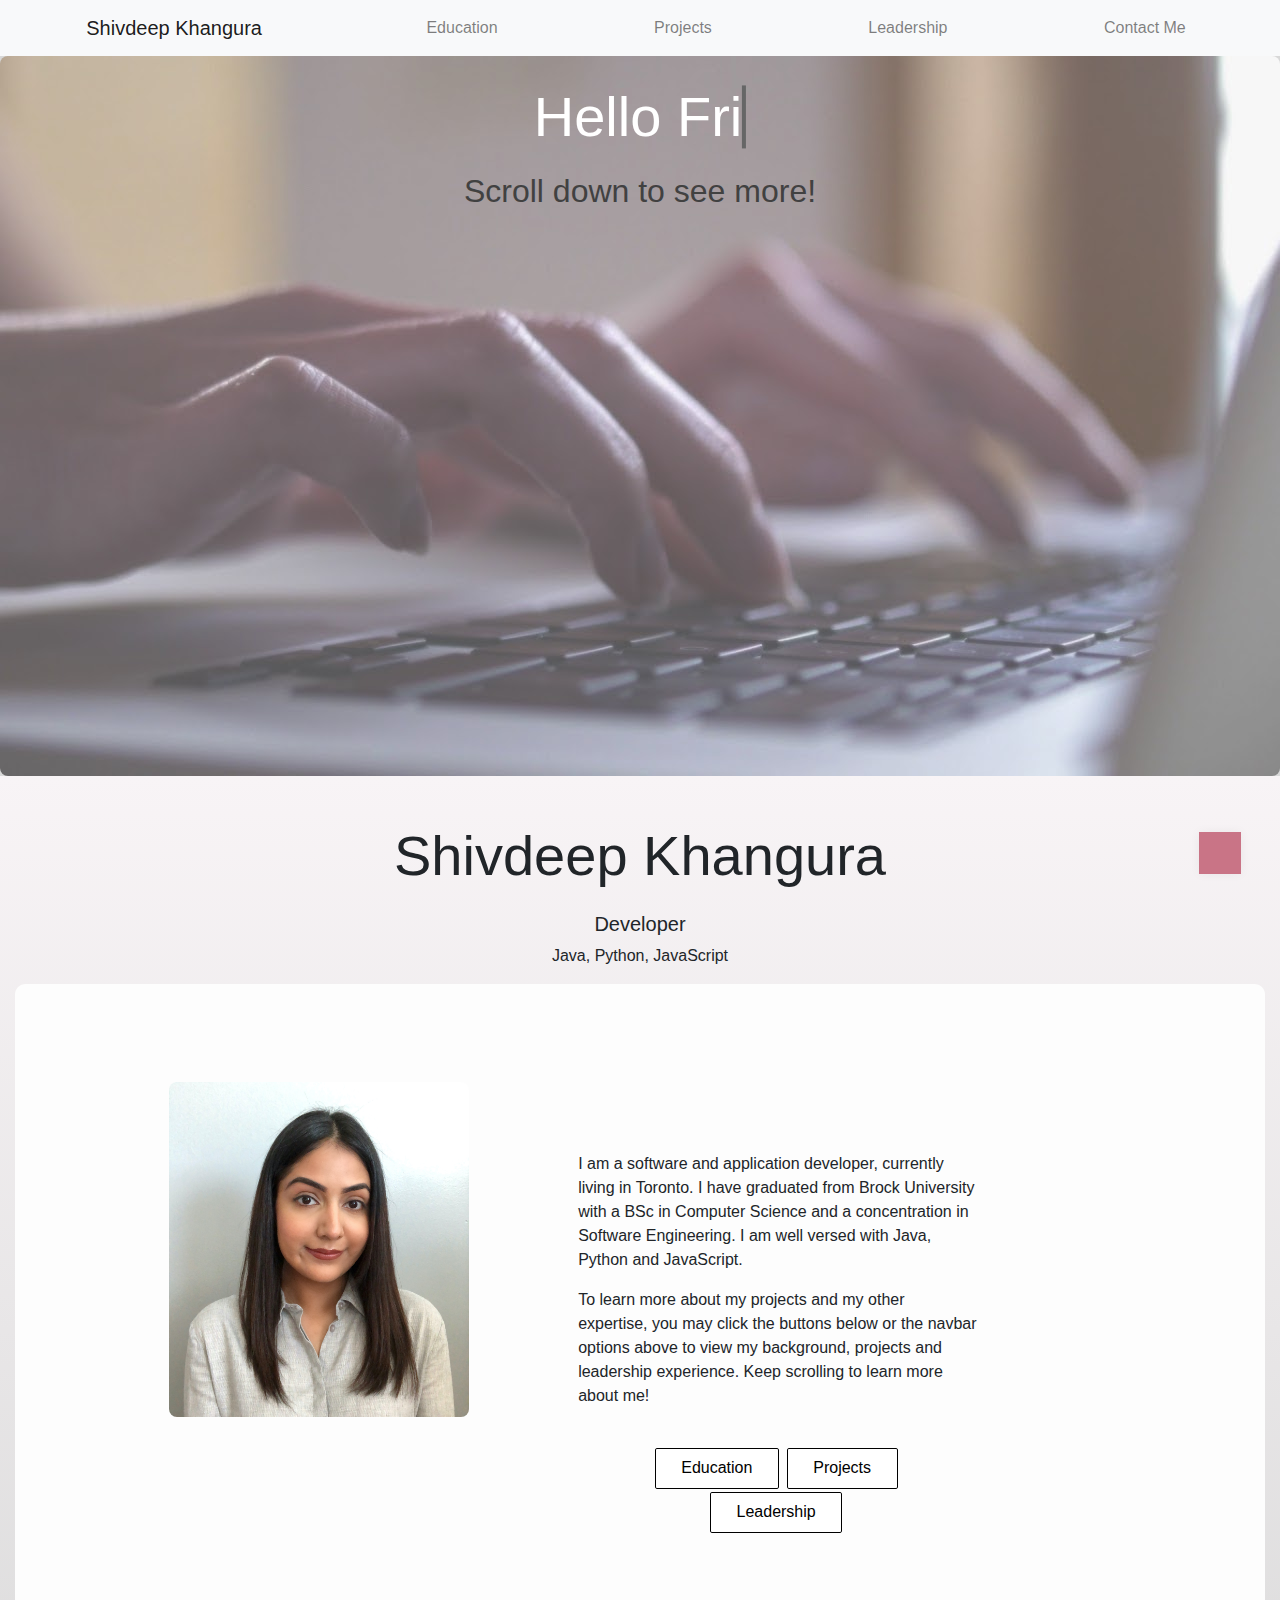
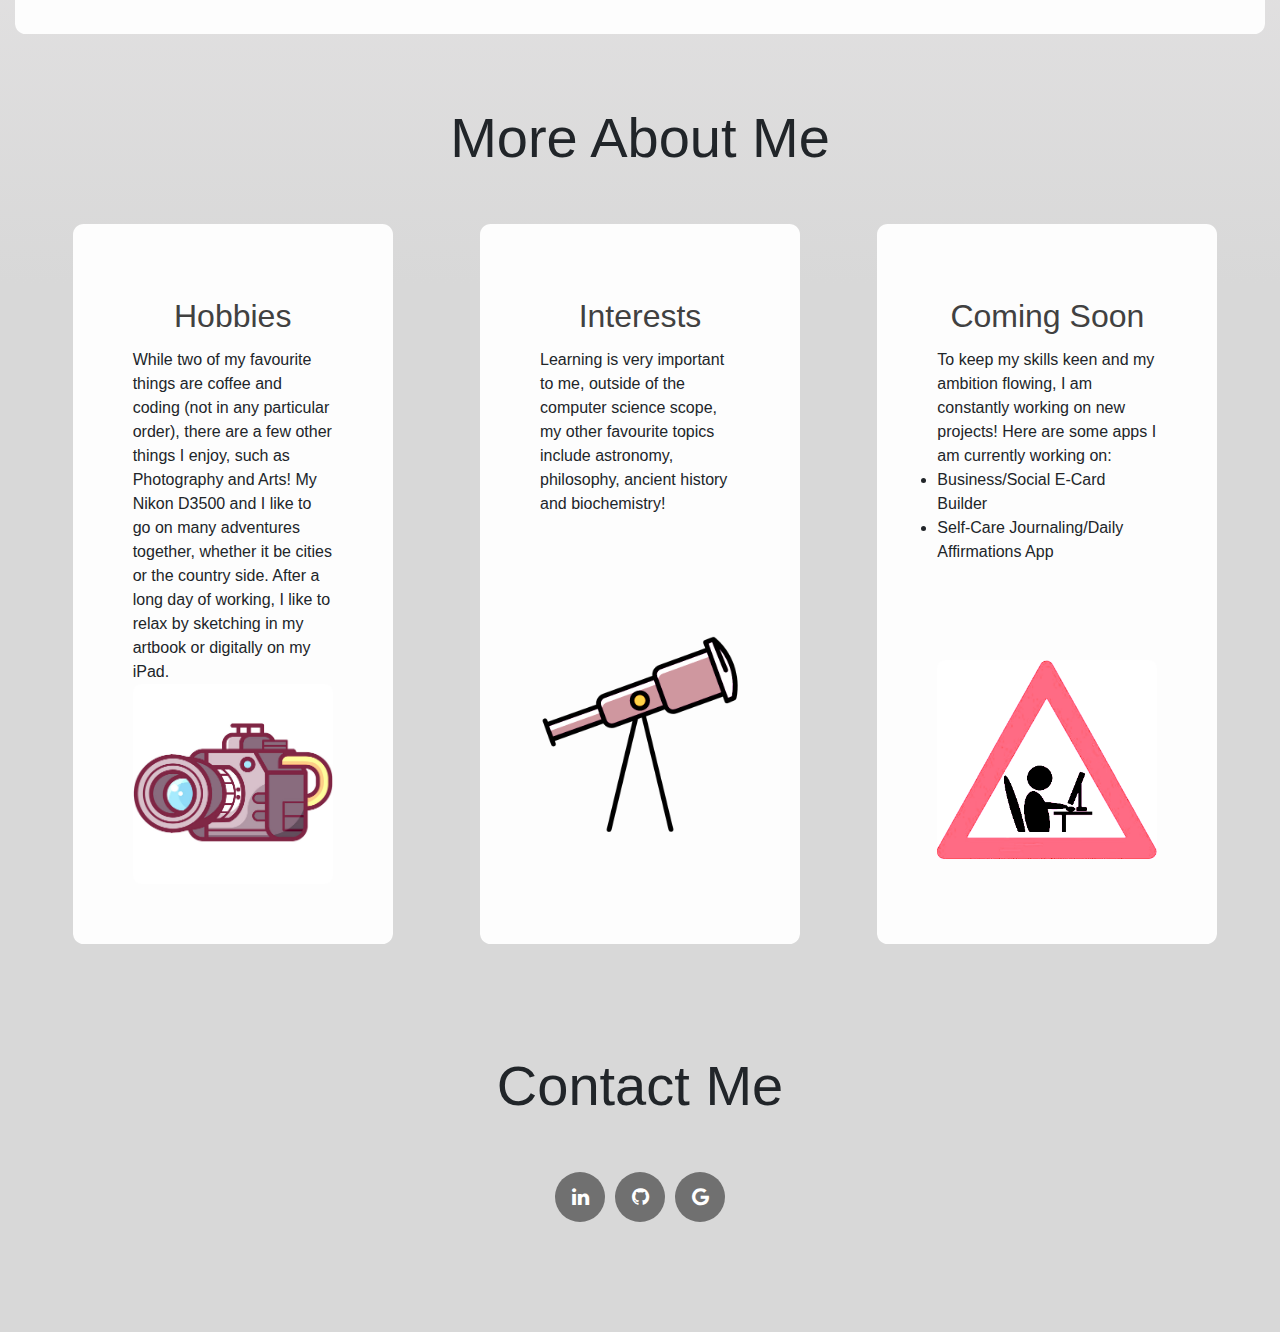
==== index.html @ ca6e280f "Add files via upload" ====
<!DOCTYPE html>
<html lang="en">

<head>
    <title>Shivdeep Khangura</title>
    <meta charset="utf-8">
    <meta name="viewport" content="width=device-width, initial-scale=1">
    <link rel="stylesheet" href="https://maxcdn.bootstrapcdn.com/bootstrap/4.5.2/css/bootstrap.min.css">
    <link rel="stylesheet" href="https://maxcdn.bootstrapcdn.com/font-awesome/4.5.0/css/font-awesome.min.css">
    <link rel="stylesheet" href="main.css">
    <script src="https://ajax.googleapis.com/ajax/libs/jquery/3.5.1/jquery.min.js"></script>
    <script src="https://cdnjs.cloudflare.com/ajax/libs/popper.js/1.16.0/umd/popper.min.js"></script>
    <script src="https://maxcdn.bootstrapcdn.com/bootstrap/4.5.2/js/bootstrap.min.js"></script>
    <link rel="stylesheet" href="main.css">
</head>
<script>
    function welcome() {
        alert("Welcome! Feel free to take a look around!");
    }
</script>
<script>
    $(document).ready(function() {
        $(window).scroll(function() {
            if ($(this).scrollTop() > 20) {
                $('#toTopBtn').fadeIn();
            } else {
                $('#toTopBtn').fadeOut();
            }
        });

        $('#toTopBtn').click(function() {
            $("html, body").animate({
                scrollTop: 0
            }, 1000);
            return false;
        });
    });
</script>

<script>
    var TxtRotate = function(el, toRotate, period) {
        this.toRotate = toRotate;
        this.el = el;
        this.loopNum = 0;
        this.period = parseInt(period, 10) || 2000;
        this.txt = '';
        this.tick();
        this.isDeleting = false;
    };

    TxtRotate.prototype.tick = function() {
        var i = this.loopNum % this.toRotate.length;
        var fullTxt = this.toRotate[i];

        if (this.isDeleting) {
            this.txt = fullTxt.substring(0, this.txt.length - 1);
        } else {
            this.txt = fullTxt.substring(0, this.txt.length + 1);
        }

        this.el.innerHTML = '<span class="wrap">' + this.txt + '</span>';

        var that = this;
        var delta = 300 - Math.random() * 100;

        if (this.isDeleting) {
            delta /= 2;
        }

        if (!this.isDeleting && this.txt === fullTxt) {
            delta = this.period;
            this.isDeleting = true;
        } else if (this.isDeleting && this.txt === '') {
            this.isDeleting = false;
            this.loopNum++;
            delta = 500;
        }

        setTimeout(function() {
            that.tick();
        }, delta);
    };

    window.onload = function() {
        var elements = document.getElementsByClassName('txt-rotate');
        for (var i = 0; i < elements.length; i++) {
            var toRotate = elements[i].getAttribute('data-rotate');
            var period = elements[i].getAttribute('data-period');
            if (toRotate) {
                new TxtRotate(elements[i], JSON.parse(toRotate), period);
            }
        }
        // INJECT CSS
        var css = document.createElement("style");
        css.type = "text/css";
        css.innerHTML = ".txt-rotate > .wrap { border-right: 0.08em solid #666 }";
        document.body.appendChild(css);
    };
</script>

<body>

    <nav class="navbar navbar-expand-md navbar-light bg-light nav-fill w-100">
        <div class="collapse navbar-collapse d-flex justify-content-center" id="collapsibleNavbar">
            <ul class="navbar-nav nav-fill w-100">
                <li class="nav-item">
                    <a class="navbar-brand d-flex justify-content-center" href="index.html">Shivdeep Khangura</a>
                </li>
                <li class="nav-item d-flex justify-content-center">
                    <a class="nav-link" href="education.html">Education</a>
                </li>
                <li class="nav-item d-flex justify-content-center">
                    <a class="nav-link" href="projects.html">Projects</a>
                </li>
                <li class="nav-item d-flex justify-content-center">
                    <a class="nav-link" href="Leadership.html">Leadership</a>
                </li>
                <li class="nav-item d-flex justify-content-center">
                    <a class="nav-link" href="index.html#ContactMe">Contact Me</a>
                </li>

            </ul>
        </div>
    </nav>

    <div class="container1">
        <img src="media/keyboard.jpg" class="img-fluid" alt="Snow" style="width:100%;" height="300px;">
        <div class="top">
            <link href="https://fonts.googleapis.com/css?family=Raleway:200,100,400" rel="stylesheet" type="text/css" />
            <h1>Hello
                <span class="txt-rotate" data-period="2000" data-rotate='[ "Friend.", "Viewer.", "World!", "From Shivdeep!" ]'></span>
            </h1>
            <a style="color:rgb(104, 103, 103);" href="#Index_Header" > <h2>Scroll down to see more! </h2> </a>
        </div>
    </div>

    <div id="grad1">
        <br>
        <header id="Index_Header">
            <h1> Shivdeep Khangura</h1>
            <h5>Developer</h5>
            <p>Java, Python, JavaScript</p>
        </header>
        <div class="container-fluid">
            <article>
                <div class="row ">
                    <div class="col-5 d-flex justify-content-center">
                        <img src="IMG_2890_Facetune_04-12-2020-21-44-51.jpg" width="300" height="335">
                    </div>
                    <div class="col-5 d-flex justify-content-center">
                        <div class="container">
                            <p>I am a software and application developer, currently living in Toronto. I have graduated from Brock University with a BSc in Computer Science and a concentration in Software Engineering. I am well versed with Java, Python and
                                JavaScript.
                            </p>
                            <p>
                                To learn more about my projects and my other expertise, you may click the buttons below or the navbar options above to view my background, projects and leadership experience. Keep scrolling to learn more about me!
                            </p>
                            <br>
                            <div class="col text-center flex-d">
                                <a href="education.html"> <button class="button1 bouncy">
                                     Education
                            </button>
                                </a>
                                <a href="projects.html"> <button class="button1 bouncy">
                                    Projects
                           </button>
                                </a>
                                <a href="Leadership.html"> <button class="button1 bouncy">
                                    Leadership
                           </button>
                                </a>
                                
                            </div>
                        </div>
                    </div>
                </div>
            </article>
            <br>
            <br>
            <header>
                <h1> More About Me</h1>
            </header>
            <div class="row ">
                <div class="col-4 d-flex justify-content-center">
                    <article2>
                        <h2 style="text-align: center;">Hobbies</h2>
                        While two of my favourite things are coffee and coding (not in any particular order), there are a few other things I enjoy, such as Photography and Arts! My Nikon D3500 and I like to go on many adventures together, whether it be cities or the country
                        side. After a long day of working, I like to relax by sketching in my artbook or digitally on my iPad.
                        <img src="media/dslr.jpeg" width="200" height="200">
                    </article2>
                </div>
                <div class="col-4 d-flex justify-content-center">
                    <article2>
                        <h2 style="text-align: center;">Interests</h2>
                        Learning is very important to me, outside of the computer science scope, my other favourite topics include astronomy, philosophy, ancient history and biochemistry!
                        <br>
                        <br>
                        <br>
                        <br>
                        <br>
                        <br>
                        <img src="media/telescope.png" width="200" height="200">
                    </article2>
                </div>
                <div class="col-4 d-flex justify-content-center">
                    <article2>
                        <h2 style="text-align: center;">Coming Soon</h2>
                        To keep my skills keen and my ambition flowing, I am constantly working on new projects! Here are some apps I am currently working on:

                        <li>Business/Social E-Card Builder</li>
                        <li>Self-Care Journaling/Daily Affirmations App</li>
                        <br>
                        <br>
                        <br>
                        <br>
                        <img src="media/Underwork.png" width="220" height="200">
                    </article2>
                </div>
            </div>
            <br>
            <br>
            <header>
                <h1 id="ContactMe"> Contact Me</h1>
            </header>
            <div class="row ">
                <div class="col-12 d-flex justify-content-center">
                    <div>
                        <ul class="social-network social-circle">
                            <li><a href="https://www.linkedin.com/in/shivdeepkhangura/" class="icoLinkedin" title="Linkedin"><i class="fa fa-linkedin"></i></a></li>
                        </ul>
                    </div>
                    <div>
                        <ul class="social-network social-circle">
                            <li><a href="https://github.com/shivdeep-k" class="icoGitHub" title="Linkedin"><i class="fa fa-github"></i></a></li>
                        </ul>
                    </div>
                    <div>
                        <ul class="social-network social-circle">
                            <li><a href = "mailto: shivdeepkhang@gmail.com" class="icoGoogle" title="Google +"><i class="fa fa-google"></i></a></li>
                        </ul>
                    </div>
                </div>
            </div>
            <br>
            <br>
            <br>
        </div>
    </div>


    <a href="#" id="toTopBtn" class="cd-top text-replace js-cd-top cd-top--is-visible cd-top--fade-out" data-abc="true"></a>

</body>



</html>

</html>

</html>
---- main.css ----
.container {
    padding-top: 70px;
}

img {
    border-radius: 8px;
}


/* Container holding the image and the text */

.container1 {
    position: relative;
    text-align: center;
    color: white;
}


/* Bottom left text */

.bottom-left {
    position: absolute;
    bottom: 8px;
    left: 16px;
}


/* Top left text */

.top-left {
    position: absolute;
    top: 8px;
    left: 16px;
}


/* Top right text */

.top-right {
    position: absolute;
    top: 8px;
    right: 16px;
}


/* Bottom right text */

.bottom-right {
    position: absolute;
    bottom: 8px;
    right: 16px;
}


/* Centered text */

.centered {
    position: absolute;
    top: 50%;
    left: 50%;
    transform: translate(-50%, -50%);
}

.top {
    position: absolute;
    top: 12%;
    left: 50%;
    transform: translate(-50%, -50%);
}

#grad1 {
    height: 100%;
    background-image: linear-gradient(rgb(248, 244, 246), rgb(216, 216, 216));
}

.container-fluid {
    height: 100vh;
}

body {
    background-color: rgb(216, 216, 216);
}

header {
    text-align: center;
}

article {
    background-color: rgb(253, 253, 253);
    padding: 60px;
    border-radius: 8pt;
}

article3 {
    background-color: rgb(102, 102, 102);
    padding: 60px;
    border-radius: 2pt;
}

article2 {
    background-color: rgb(253, 253, 253);
    padding: 60px;
    border-radius: 8pt;
    margin-left: 50px;
    margin-right: 50px;
}

.but {
    color: white;
    background-color: rgb(165, 42, 63);
    border-radius: 6px;
}

.but:hover {
    background-color: rgba(165, 42, 63, 0.815);
    color: white;
}

.button1 {
    display: inline-block;
    padding: 0.46em 1.6em;
    border: 0.1em solid #000000;
    margin: 0 0.2em 0.2em 0;
    border-radius: 0.12em;
    box-sizing: border-box;
    text-decoration: none;
    font-family: 'Roboto', sans-serif;
    font-weight: 300;
    color: #000000;
    background-color: rgb(255, 255, 255);
    text-align: center;
    transition: all 0.15s;
}

.button1:hover {
    border-color: black;
    background-color: rgba(165, 42, 63, 0.815);
}

.bouncy {
    animation: bouncy 5s infinite linear;
    position: relative;
}

@keyframes bouncy {
    0% {
        top: 0em
    }
    40% {
        top: 0em
    }
    43% {
        top: -0.9em
    }
    46% {
        top: 0em
    }
    48% {
        top: -0.4em
    }
    50% {
        top: 0em
    }
    100% {
        top: 0em;
    }
}

.scroll {
    color: #fff;
    margin-top: 100px
}

#toTopBtn {
    position: fixed;
    bottom: 26px;
    right: 39px;
    z-index: 98;
    padding: 21px;
    background-color: rgba(185, 71, 96, 0.74)
}

.js .cd-top--fade-out {
    opacity: .5
}

.js .cd-top--is-visible {
    visibility: visible;
    opacity: 1
}

.js .cd-top {
    visibility: hidden;
    opacity: 0;
    transition: opacity .3s, visibility .3s, background-color .3s
}

.cd-top {
    position: fixed;
    bottom: 20px;
    bottom: var(--cd-back-to-top-margin);
    right: 20px;
    right: var(--cd-back-to-top-margin);
    display: inline-block;
    height: 40px;
    height: var(--cd-back-to-top-size);
    width: 40px;
    width: var(--cd-back-to-top-size);
    box-shadow: 0 0 10px rgba(0, 0, 0, .05) !important;
    background: url(https://res.cloudinary.com/dxfq3iotg/image/upload/v1571057658/cd-top-arrow.svg) no-repeat center 50%;
    background-color: hsla(5, 76%, 62%, .8);
    background-color: hsla(var(--cd-color-3-h), var(--cd-color-3-s), var(--cd-color-3-l), 0.8)
}

.height {
    height: 3000px
}

h1,
h2 {
    font-weight: 200;
    margin: 0.4em 0;
}

h1 {
    font-size: 3.5em;
}

h2 {
    color: rgb(65, 65, 65);
    font-size: 2em;
}

ul.social-network {
    list-style: none;
    display: inline;
    margin-left: 0 !important;
    padding: 0;
}

ul.social-network li {
    display: inline;
    margin: 0 5px;
}

.social-network a.icoRss:hover {
    background-color: #F56505;
}

.social-network a.icoFacebook:hover {
    background-color: #3B5998;
}

.social-network a.icoTwitter:hover {
    background-color: #33ccff;
}

.social-network a.icoGoogle:hover {
    background-color: #BD3518;
}

.social-network a.icoVimeo:hover {
    background-color: #0590B8;
}

.social-network a.icoLinkedin:hover {
    background-color: #007bb7;
}

.social-network a.icoGitHub:hover {
    background-color: #200046;
}

.social-network a.icoRss:hover i,
.social-network a.icoFacebook:hover i,
.social-network a.icoTwitter:hover i,
.social-network a.icoGoogle:hover i,
.social-network a.icoVimeo:hover i,
.social-network a.icoLinkedin:hover i
.social-network a.icoGitHub:hover i {
    color: #fff;
}

a.socialIcon:hover,
.socialHoverClass {
    color: #44BCDD;
}

.social-circle li a {
    display: inline-block;
    position: relative;
    margin: 0 auto 0 auto;
    -moz-border-radius: 50%;
    -webkit-border-radius: 50%;
    border-radius: 50%;
    text-align: center;
    width: 50px;
    height: 50px;
    font-size: 20px;
    background-color: rgb(112, 112, 112);
}

.social-circle li i {
    margin: 0;
    line-height: 50px;
    text-align: center;
}

.social-circle li a:hover i,
.triggeredHover {
    -moz-transform: rotate(360deg);
    -webkit-transform: rotate(360deg);
    -ms--transform: rotate(360deg);
    transform: rotate(360deg);
    -webkit-transition: all 0.2s;
    -moz-transition: all 0.2s;
    -o-transition: all 0.2s;
    -ms-transition: all 0.2s;
    transition: all 0.2s;
}

.social-circle i {
    color: #fff;
    -webkit-transition: all 0.8s;
    -moz-transition: all 0.8s;
    -o-transition: all 0.8s;
    -ms-transition: all 0.8s;
    transition: all 0.8s;
}

.collapsible-link::before {
    content: '';
    width: 14px;
    height: 2px;
    background: #333;
    position: absolute;
    top: calc(50% - 1px);
    right: 1rem;
    display: block;
    transition: all 0.3s;
}


/* Vertical line */

.collapsible-link::after {
    content: '';
    width: 2px;
    height: 14px;
    background: #333;
    position: absolute;
    top: calc(50% - 7px);
    right: calc(1rem + 6px);
    display: block;
    transition: all 0.3s;
}

.collapsible-link[aria-expanded='true']::after {
    transform: rotate(90deg) translateX(-1px);
}

.collapsible-link[aria-expanded='true']::before {
    transform: rotate(180deg);
}

.card-body {
    overflow-x: scroll;
}

.card-title{
    text-align: center;
    font-weight: 200;
    margin: 0.4em 0;
}


/* Create four equal columns that floats next to each other */
.column {
    float: left;
    width: 50%;
  }
  
  /* Clear floats after rows */ 
  .row:after {
    content: "";
    display: table;
    clear: both;
  }
  
  /* Content */
  .content {
    background-color: white;
    padding: 10px;
  }
  
  /* Responsive layout - makes a two column-layout instead of four columns */
  @media screen and (max-width: 1000px) {
    .column {
      width: 100%;
    }
  }
  
  /* Responsive layout - makes the two columns stack on top of each other instead of next to each other */
  @media screen and (max-width: 600px) {
    .column {
      width: 100%;
    }
  }

  .row {
    margin: 8px -16px;
  }
  
  /* Add padding BETWEEN each column */
  .row,
  .row > .column {
    padding: 30px;
  }
  
.content{
    border-radius: 5px;
}

.carousel-control-prev-icon {
    background-image: url("data:image/svg+xml;charset=utf8,%3Csvg xmlns='http://www.w3.org/2000/svg' fill='%23000' viewBox='0 0 8 8'%3E%3Cpath d='M5.25 0l-4 4 4 4 1.5-1.5-2.5-2.5 2.5-2.5-1.5-1.5z'/%3E%3C/svg%3E") !important;
   }
   
.carousel-control-next-icon {
     background-image: url("data:image/svg+xml;charset=utf8,%3Csvg xmlns='http://www.w3.org/2000/svg' fill='%23000' viewBox='0 0 8 8'%3E%3Cpath d='M2.75 0l-1.5 1.5 2.5 2.5-2.5 2.5 1.5 1.5 4-4-4-4z'/%3E%3C/svg%3E") !important;
   }




   /* Create four equal columns that floats next to each other */
.columnhalf {
    float: left;
    width: 25%;
  }
  
  
  /* Responsive layout - makes a two column-layout instead of four columns */
  @media screen and (max-width: 1000px) {
    .columnhalf {
      width: 50%;
    }
  }
  
  /* Responsive layout - makes the two columns stack on top of each other instead of next to each other */
  @media screen and (max-width: 600px) {
    .columnhalf {
      width: 100%;
    }
  }

  .columnhalf {
    padding: 30px;
  }


  /* Create four equal columns that floats next to each other */
.columnfull {
    float: left;
    width: 100%;
  }
  
  
  /* Responsive layout - makes a two column-layout instead of four columns */
  @media screen and (max-width: 1000px) {
    .columnfull {
      width: 50%;
    }
  }
  
  /* Responsive layout - makes the two columns stack on top of each other instead of next to each other */
  @media screen and (max-width: 600px) {
    .columnfull {
      width: 100%;
    }
  }

  .columnfull {
    padding: 30px;
  }

  .ProjectFade {
    position: relative;
    width: 100%;
  }
  
  .image {
    opacity: 1;
    display: block;
    width: 100%;
    height: auto;
    transition: .5s ease;
    backface-visibility: hidden;
  }
  
  .middle {
    transition: .5s ease;
    opacity: 0;
    position: absolute;
    top: 50%;
    left: 50%;
    transform: translate(-50%, -50%);
    -ms-transform: translate(-50%, -50%);
    text-align: center;
  }
  
  .ProjectFade:hover .image {
    opacity: 0.3;
  }
  
  .ProjectFade:hover .middle {
    opacity: 1;
  }
  
  .text {
    background-color: #740027;
    color: white;
    font-size: 16px;
    padding: 16px 32px;
    text-decoration: none;
  }
---- main.css ----
.container {
    padding-top: 70px;
}

img {
    border-radius: 8px;
}


/* Container holding the image and the text */

.container1 {
    position: relative;
    text-align: center;
    color: white;
}


/* Bottom left text */

.bottom-left {
    position: absolute;
    bottom: 8px;
    left: 16px;
}


/* Top left text */

.top-left {
    position: absolute;
    top: 8px;
    left: 16px;
}


/* Top right text */

.top-right {
    position: absolute;
    top: 8px;
    right: 16px;
}


/* Bottom right text */

.bottom-right {
    position: absolute;
    bottom: 8px;
    right: 16px;
}


/* Centered text */

.centered {
    position: absolute;
    top: 50%;
    left: 50%;
    transform: translate(-50%, -50%);
}

.top {
    position: absolute;
    top: 12%;
    left: 50%;
    transform: translate(-50%, -50%);
}

#grad1 {
    height: 100%;
    background-image: linear-gradient(rgb(248, 244, 246), rgb(216, 216, 216));
}

.container-fluid {
    height: 100vh;
}

body {
    background-color: rgb(216, 216, 216);
}

header {
    text-align: center;
}

article {
    background-color: rgb(253, 253, 253);
    padding: 60px;
    border-radius: 8pt;
}

article3 {
    background-color: rgb(102, 102, 102);
    padding: 60px;
    border-radius: 2pt;
}

article2 {
    background-color: rgb(253, 253, 253);
    padding: 60px;
    border-radius: 8pt;
    margin-left: 50px;
    margin-right: 50px;
}

.but {
    color: white;
    background-color: rgb(165, 42, 63);
    border-radius: 6px;
}

.but:hover {
    background-color: rgba(165, 42, 63, 0.815);
    color: white;
}

.button1 {
    display: inline-block;
    padding: 0.46em 1.6em;
    border: 0.1em solid #000000;
    margin: 0 0.2em 0.2em 0;
    border-radius: 0.12em;
    box-sizing: border-box;
    text-decoration: none;
    font-family: 'Roboto', sans-serif;
    font-weight: 300;
    color: #000000;
    background-color: rgb(255, 255, 255);
    text-align: center;
    transition: all 0.15s;
}

.button1:hover {
    border-color: black;
    background-color: rgba(165, 42, 63, 0.815);
}

.bouncy {
    animation: bouncy 5s infinite linear;
    position: relative;
}

@keyframes bouncy {
    0% {
        top: 0em
    }
    40% {
        top: 0em
    }
    43% {
        top: -0.9em
    }
    46% {
        top: 0em
    }
    48% {
        top: -0.4em
    }
    50% {
        top: 0em
    }
    100% {
        top: 0em;
    }
}

.scroll {
    color: #fff;
    margin-top: 100px
}

#toTopBtn {
    position: fixed;
    bottom: 26px;
    right: 39px;
    z-index: 98;
    padding: 21px;
    background-color: rgba(185, 71, 96, 0.74)
}

.js .cd-top--fade-out {
    opacity: .5
}

.js .cd-top--is-visible {
    visibility: visible;
    opacity: 1
}

.js .cd-top {
    visibility: hidden;
    opacity: 0;
    transition: opacity .3s, visibility .3s, background-color .3s
}

.cd-top {
    position: fixed;
    bottom: 20px;
    bottom: var(--cd-back-to-top-margin);
    right: 20px;
    right: var(--cd-back-to-top-margin);
    display: inline-block;
    height: 40px;
    height: var(--cd-back-to-top-size);
    width: 40px;
    width: var(--cd-back-to-top-size);
    box-shadow: 0 0 10px rgba(0, 0, 0, .05) !important;
    background: url(https://res.cloudinary.com/dxfq3iotg/image/upload/v1571057658/cd-top-arrow.svg) no-repeat center 50%;
    background-color: hsla(5, 76%, 62%, .8);
    background-color: hsla(var(--cd-color-3-h), var(--cd-color-3-s), var(--cd-color-3-l), 0.8)
}

.height {
    height: 3000px
}

h1,
h2 {
    font-weight: 200;
    margin: 0.4em 0;
}

h1 {
    font-size: 3.5em;
}

h2 {
    color: rgb(65, 65, 65);
    font-size: 2em;
}

ul.social-network {
    list-style: none;
    display: inline;
    margin-left: 0 !important;
    padding: 0;
}

ul.social-network li {
    display: inline;
    margin: 0 5px;
}

.social-network a.icoRss:hover {
    background-color: #F56505;
}

.social-network a.icoFacebook:hover {
    background-color: #3B5998;
}

.social-network a.icoTwitter:hover {
    background-color: #33ccff;
}

.social-network a.icoGoogle:hover {
    background-color: #BD3518;
}

.social-network a.icoVimeo:hover {
    background-color: #0590B8;
}

.social-network a.icoLinkedin:hover {
    background-color: #007bb7;
}

.social-network a.icoGitHub:hover {
    background-color: #200046;
}

.social-network a.icoRss:hover i,
.social-network a.icoFacebook:hover i,
.social-network a.icoTwitter:hover i,
.social-network a.icoGoogle:hover i,
.social-network a.icoVimeo:hover i,
.social-network a.icoLinkedin:hover i
.social-network a.icoGitHub:hover i {
    color: #fff;
}

a.socialIcon:hover,
.socialHoverClass {
    color: #44BCDD;
}

.social-circle li a {
    display: inline-block;
    position: relative;
    margin: 0 auto 0 auto;
    -moz-border-radius: 50%;
    -webkit-border-radius: 50%;
    border-radius: 50%;
    text-align: center;
    width: 50px;
    height: 50px;
    font-size: 20px;
    background-color: rgb(112, 112, 112);
}

.social-circle li i {
    margin: 0;
    line-height: 50px;
    text-align: center;
}

.social-circle li a:hover i,
.triggeredHover {
    -moz-transform: rotate(360deg);
    -webkit-transform: rotate(360deg);
    -ms--transform: rotate(360deg);
    transform: rotate(360deg);
    -webkit-transition: all 0.2s;
    -moz-transition: all 0.2s;
    -o-transition: all 0.2s;
    -ms-transition: all 0.2s;
    transition: all 0.2s;
}

.social-circle i {
    color: #fff;
    -webkit-transition: all 0.8s;
    -moz-transition: all 0.8s;
    -o-transition: all 0.8s;
    -ms-transition: all 0.8s;
    transition: all 0.8s;
}

.collapsible-link::before {
    content: '';
    width: 14px;
    height: 2px;
    background: #333;
    position: absolute;
    top: calc(50% - 1px);
    right: 1rem;
    display: block;
    transition: all 0.3s;
}


/* Vertical line */

.collapsible-link::after {
    content: '';
    width: 2px;
    height: 14px;
    background: #333;
    position: absolute;
    top: calc(50% - 7px);
    right: calc(1rem + 6px);
    display: block;
    transition: all 0.3s;
}

.collapsible-link[aria-expanded='true']::after {
    transform: rotate(90deg) translateX(-1px);
}

.collapsible-link[aria-expanded='true']::before {
    transform: rotate(180deg);
}

.card-body {
    overflow-x: scroll;
}

.card-title{
    text-align: center;
    font-weight: 200;
    margin: 0.4em 0;
}


/* Create four equal columns that floats next to each other */
.column {
    float: left;
    width: 50%;
  }
  
  /* Clear floats after rows */ 
  .row:after {
    content: "";
    display: table;
    clear: both;
  }
  
  /* Content */
  .content {
    background-color: white;
    padding: 10px;
  }
  
  /* Responsive layout - makes a two column-layout instead of four columns */
  @media screen and (max-width: 1000px) {
    .column {
      width: 100%;
    }
  }
  
  /* Responsive layout - makes the two columns stack on top of each other instead of next to each other */
  @media screen and (max-width: 600px) {
    .column {
      width: 100%;
    }
  }

  .row {
    margin: 8px -16px;
  }
  
  /* Add padding BETWEEN each column */
  .row,
  .row > .column {
    padding: 30px;
  }
  
.content{
    border-radius: 5px;
}

.carousel-control-prev-icon {
    background-image: url("data:image/svg+xml;charset=utf8,%3Csvg xmlns='http://www.w3.org/2000/svg' fill='%23000' viewBox='0 0 8 8'%3E%3Cpath d='M5.25 0l-4 4 4 4 1.5-1.5-2.5-2.5 2.5-2.5-1.5-1.5z'/%3E%3C/svg%3E") !important;
   }
   
.carousel-control-next-icon {
     background-image: url("data:image/svg+xml;charset=utf8,%3Csvg xmlns='http://www.w3.org/2000/svg' fill='%23000' viewBox='0 0 8 8'%3E%3Cpath d='M2.75 0l-1.5 1.5 2.5 2.5-2.5 2.5 1.5 1.5 4-4-4-4z'/%3E%3C/svg%3E") !important;
   }




   /* Create four equal columns that floats next to each other */
.columnhalf {
    float: left;
    width: 25%;
  }
  
  
  /* Responsive layout - makes a two column-layout instead of four columns */
  @media screen and (max-width: 1000px) {
    .columnhalf {
      width: 50%;
    }
  }
  
  /* Responsive layout - makes the two columns stack on top of each other instead of next to each other */
  @media screen and (max-width: 600px) {
    .columnhalf {
      width: 100%;
    }
  }

  .columnhalf {
    padding: 30px;
  }


  /* Create four equal columns that floats next to each other */
.columnfull {
    float: left;
    width: 100%;
  }
  
  
  /* Responsive layout - makes a two column-layout instead of four columns */
  @media screen and (max-width: 1000px) {
    .columnfull {
      width: 50%;
    }
  }
  
  /* Responsive layout - makes the two columns stack on top of each other instead of next to each other */
  @media screen and (max-width: 600px) {
    .columnfull {
      width: 100%;
    }
  }

  .columnfull {
    padding: 30px;
  }

  .ProjectFade {
    position: relative;
    width: 100%;
  }
  
  .image {
    opacity: 1;
    display: block;
    width: 100%;
    height: auto;
    transition: .5s ease;
    backface-visibility: hidden;
  }
  
  .middle {
    transition: .5s ease;
    opacity: 0;
    position: absolute;
    top: 50%;
    left: 50%;
    transform: translate(-50%, -50%);
    -ms-transform: translate(-50%, -50%);
    text-align: center;
  }
  
  .ProjectFade:hover .image {
    opacity: 0.3;
  }
  
  .ProjectFade:hover .middle {
    opacity: 1;
  }
  
  .text {
    background-color: #740027;
    color: white;
    font-size: 16px;
    padding: 16px 32px;
    text-decoration: none;
  }
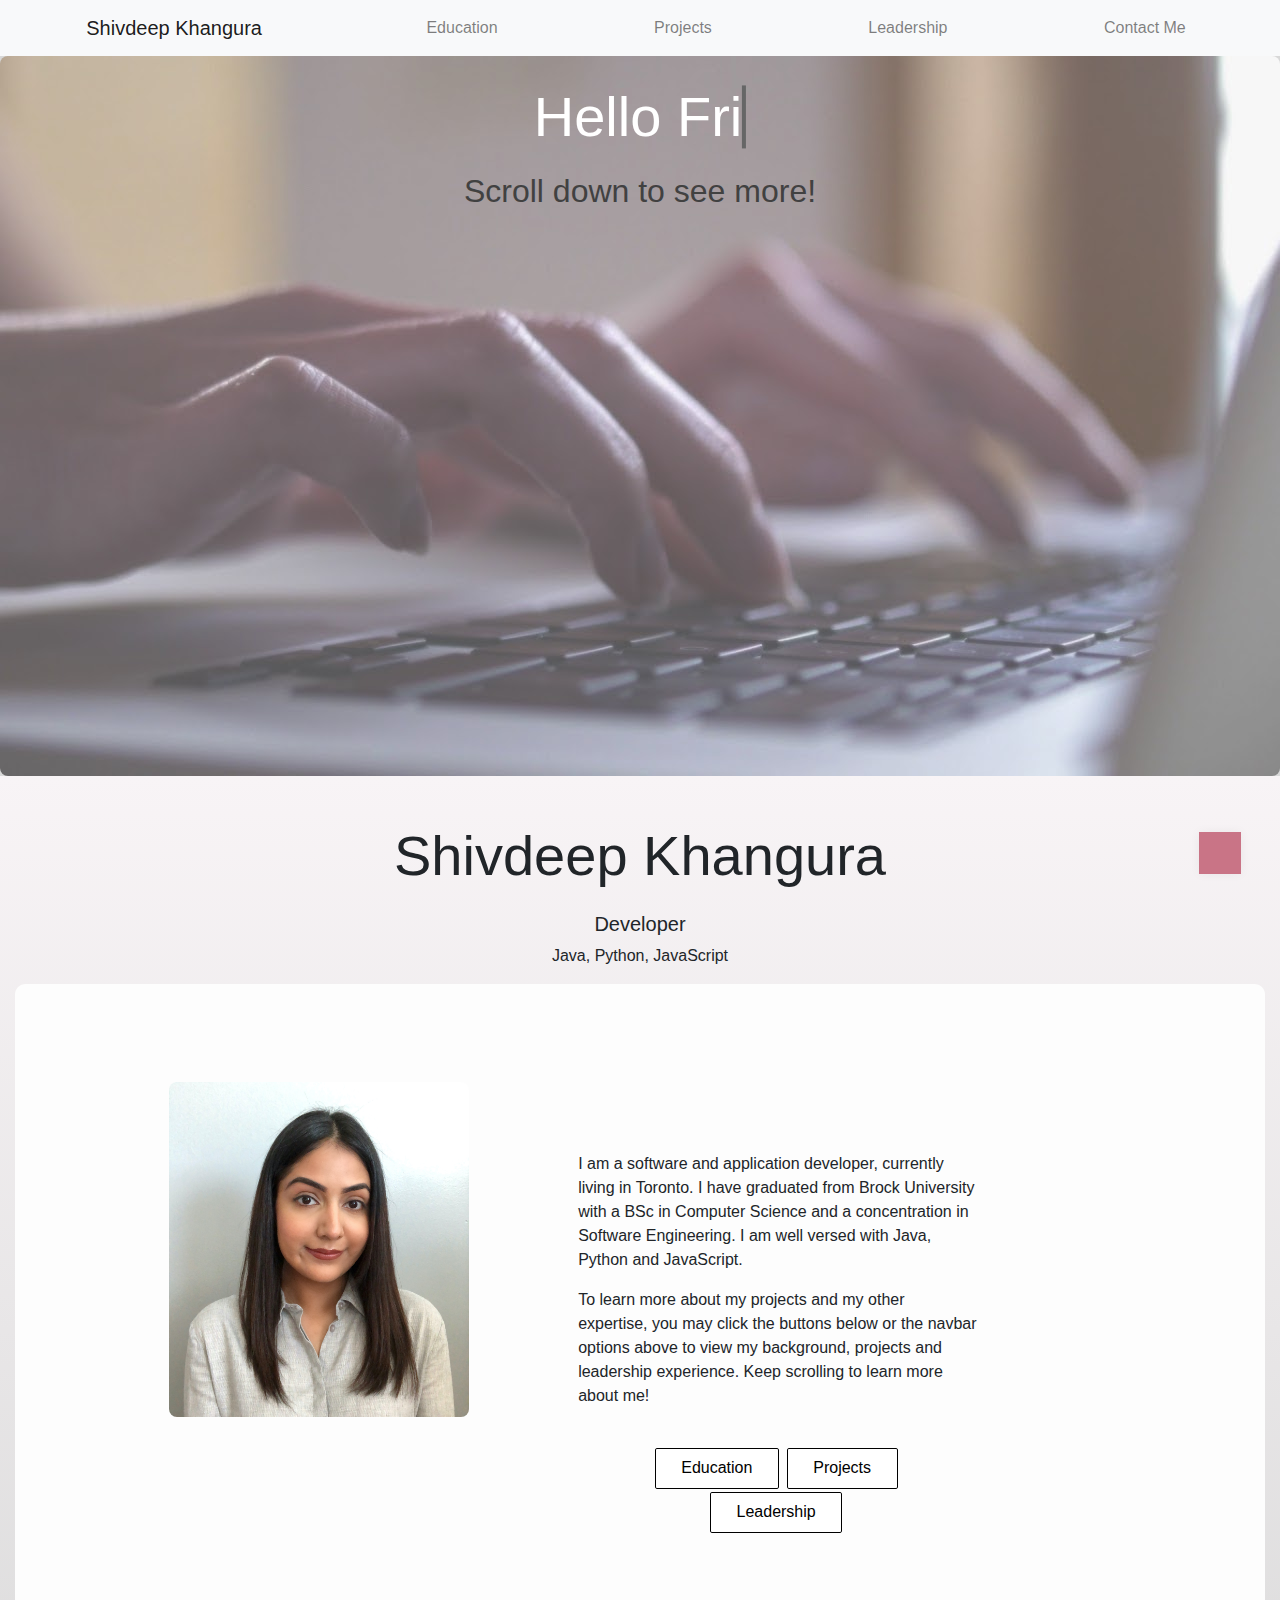
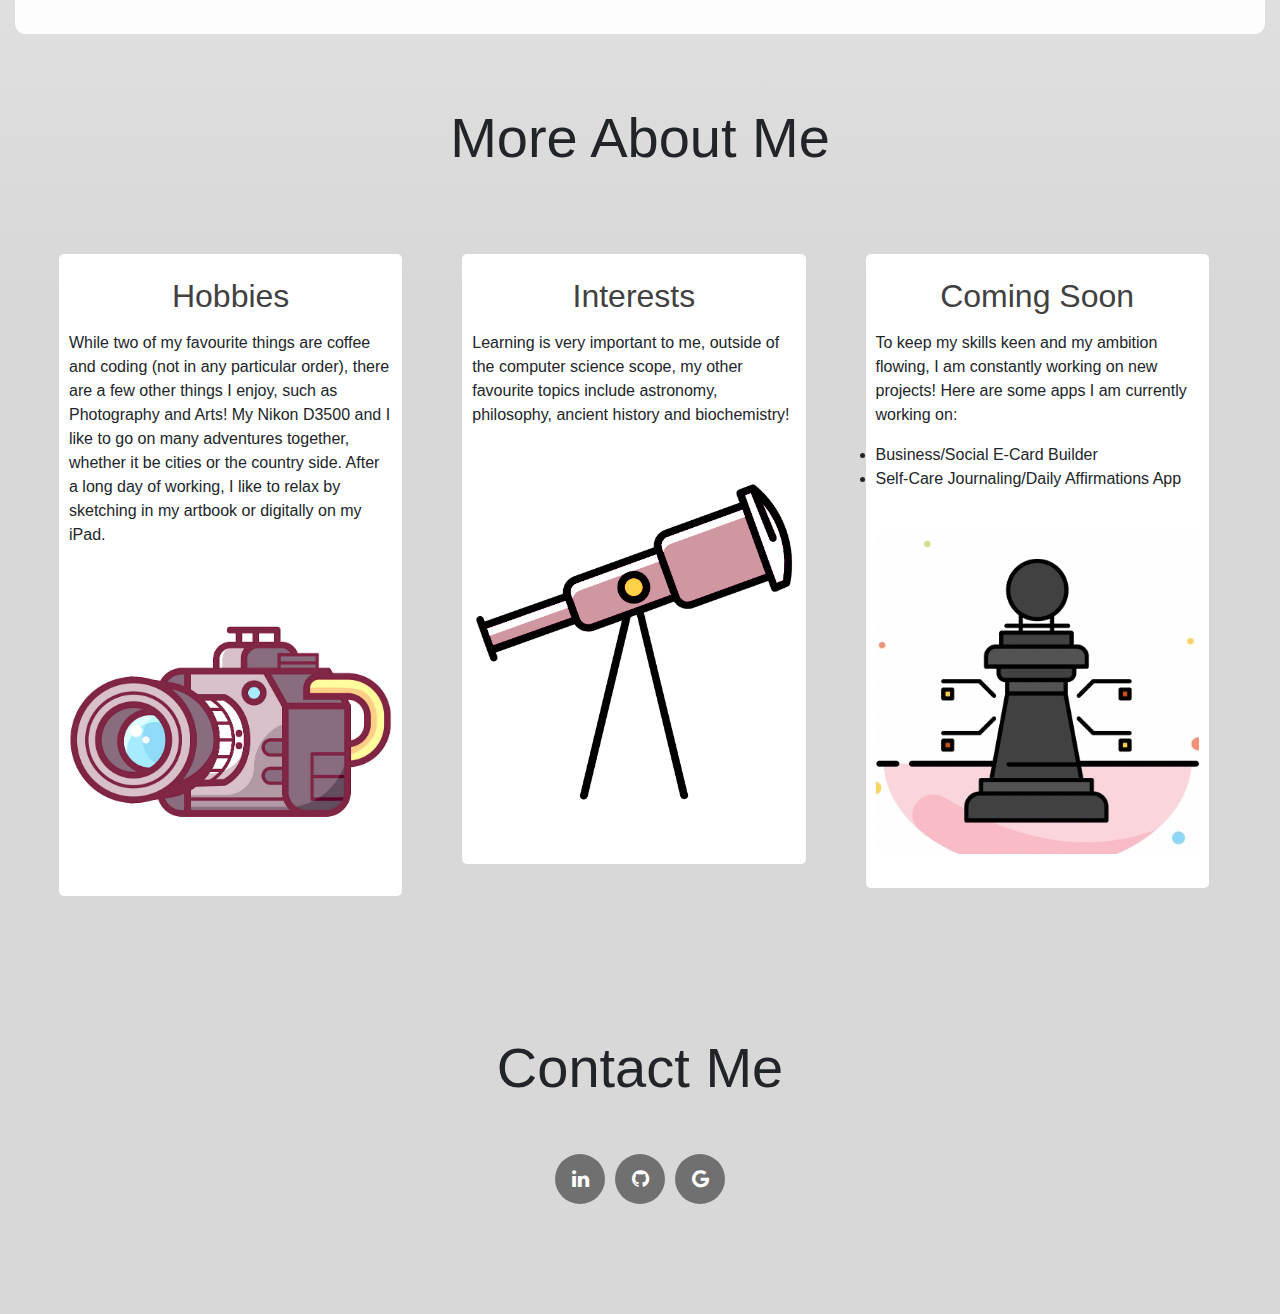
==== commit 1ab0e90a: "Add files via upload" ====
--- a/index.html
+++ b/index.html
@@ -181,40 +181,58 @@
                 <h1> More About Me</h1>
             </header>
             <div class="row ">
-                <div class="col-4 d-flex justify-content-center">
-                    <article2>
+                <div class="columnthird">
+                    <div class="content">
                         <h2 style="text-align: center;">Hobbies</h2>
-                        While two of my favourite things are coffee and coding (not in any particular order), there are a few other things I enjoy, such as Photography and Arts! My Nikon D3500 and I like to go on many adventures together, whether it be cities or the country
-                        side. After a long day of working, I like to relax by sketching in my artbook or digitally on my iPad.
-                        <img src="media/dslr.jpeg" width="200" height="200">
-                    </article2>
-                </div>
-                <div class="col-4 d-flex justify-content-center">
-                    <article2>
+                    
+                    <p></p>
+                    <p>While two of my favourite things are coffee and coding (not in any particular order), there are a few other things I enjoy, such as Photography and Arts! My Nikon D3500 and I like to go on many adventures together, whether it be cities or the country
+                        side. After a long day of working, I like to relax by sketching in my artbook or digitally on my iPad.</p>
+                    
+                    <p></p>
+                    <div class="ProjectFade">
+                        <img src="media/dslr.jpeg" alt="Chess AI" class="image" style="width:100%">
+                        
+                    </div>
+            
+                    </div>
+                </div>
+
+                <div class="columnthird">
+                    <div class="content">
                         <h2 style="text-align: center;">Interests</h2>
-                        Learning is very important to me, outside of the computer science scope, my other favourite topics include astronomy, philosophy, ancient history and biochemistry!
+                    
+                    <p></p>
+                    <p>Learning is very important to me, outside of the computer science scope, my other favourite topics include astronomy, philosophy, ancient history and biochemistry!</p>
+                    <br>
+                    <p></p>
+                    <div class="ProjectFade">
+                        <img src="media/telescope.png" alt="Chess AI" class="image" style="width:100%">
+                        
+                    </div>
+                    <br>
+                    <br>
+                    </div>
+                </div>
+
+                <div class="columnthird">
+                    <div class="content">
+                        <h2 style="text-align: center;">Coming Soon</h2>
+                        <p></p>
+                        <p>To keep my skills keen and my ambition flowing, I am constantly working on new projects! Here are some apps I am currently working on:
+
+                            <li>Business/Social E-Card Builder</li>
+                            <li>Self-Care Journaling/Daily Affirmations App</li></p>
                         <br>
+                        
+                        
+                        <div class="ProjectFade">
+                            <img src="media/chess.jpg" alt="Chess AI" class="image" style="width:100%">
+                            
+                        </div>
                         <br>
-                        <br>
-                        <br>
-                        <br>
-                        <br>
-                        <img src="media/telescope.png" width="200" height="200">
-                    </article2>
-                </div>
-                <div class="col-4 d-flex justify-content-center">
-                    <article2>
-                        <h2 style="text-align: center;">Coming Soon</h2>
-                        To keep my skills keen and my ambition flowing, I am constantly working on new projects! Here are some apps I am currently working on:
-
-                        <li>Business/Social E-Card Builder</li>
-                        <li>Self-Care Journaling/Daily Affirmations App</li>
-                        <br>
-                        <br>
-                        <br>
-                        <br>
-                        <img src="media/Underwork.png" width="220" height="200">
-                    </article2>
+                        
+                    </div>
                 </div>
             </div>
             <br>
--- a/main.css
+++ b/main.css
@@ -483,6 +483,33 @@
     padding: 30px;
   }
 
+
+
+/* Create four equal columns that floats next to each other */
+.columnthird {
+    float: left;
+    width: 33%;
+  }
+  
+  
+  /* Responsive layout - makes a two column-layout instead of four columns */
+  @media screen and (max-width: 1000px) {
+    .columnthird {
+      width: 33%;
+    }
+  }
+  
+  /* Responsive layout - makes the two columns stack on top of each other instead of next to each other */
+  @media screen and (max-width: 600px) {
+    .columnthird {
+      width: 100%;
+    }
+  }
+
+  .columnthird {
+    padding: 30px;
+  }
+
   .ProjectFade {
     position: relative;
     width: 100%;
--- a/main.css
+++ b/main.css
@@ -483,6 +483,33 @@
     padding: 30px;
   }
 
+
+
+/* Create four equal columns that floats next to each other */
+.columnthird {
+    float: left;
+    width: 33%;
+  }
+  
+  
+  /* Responsive layout - makes a two column-layout instead of four columns */
+  @media screen and (max-width: 1000px) {
+    .columnthird {
+      width: 33%;
+    }
+  }
+  
+  /* Responsive layout - makes the two columns stack on top of each other instead of next to each other */
+  @media screen and (max-width: 600px) {
+    .columnthird {
+      width: 100%;
+    }
+  }
+
+  .columnthird {
+    padding: 30px;
+  }
+
   .ProjectFade {
     position: relative;
     width: 100%;
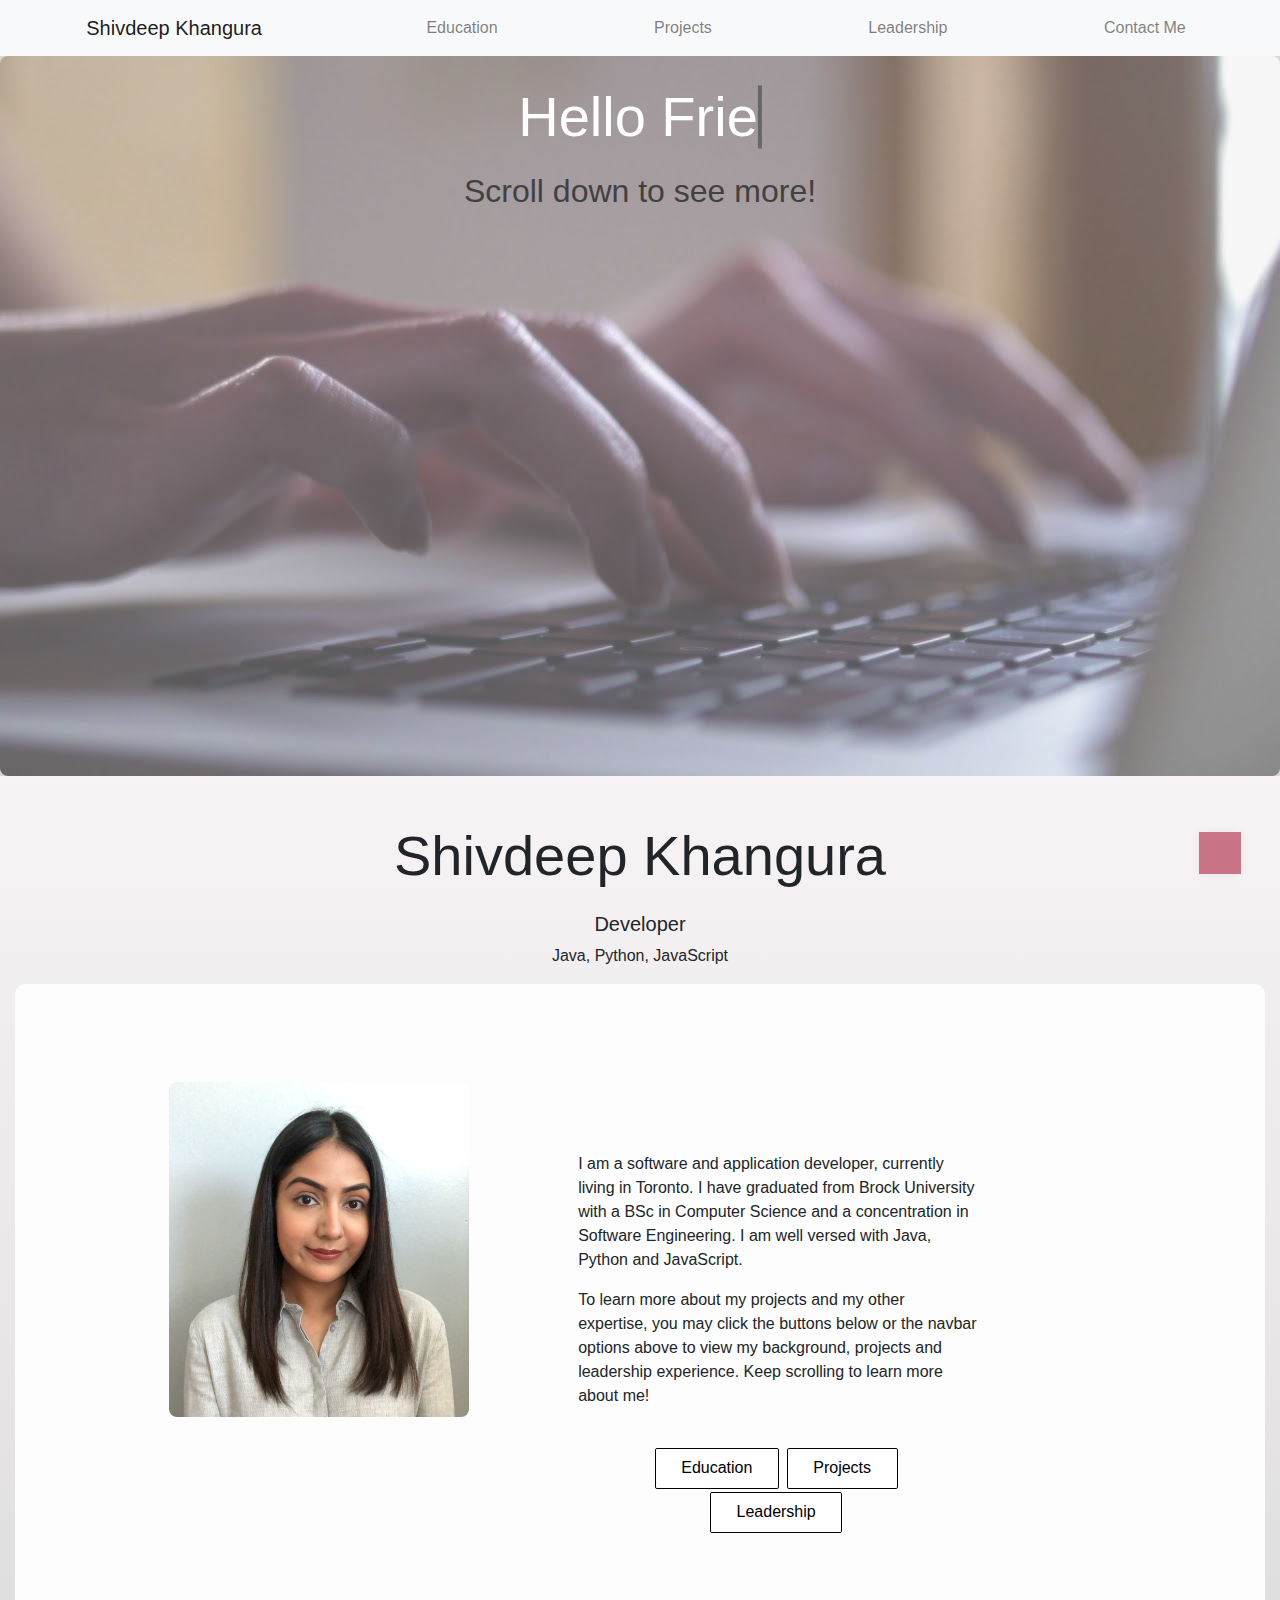
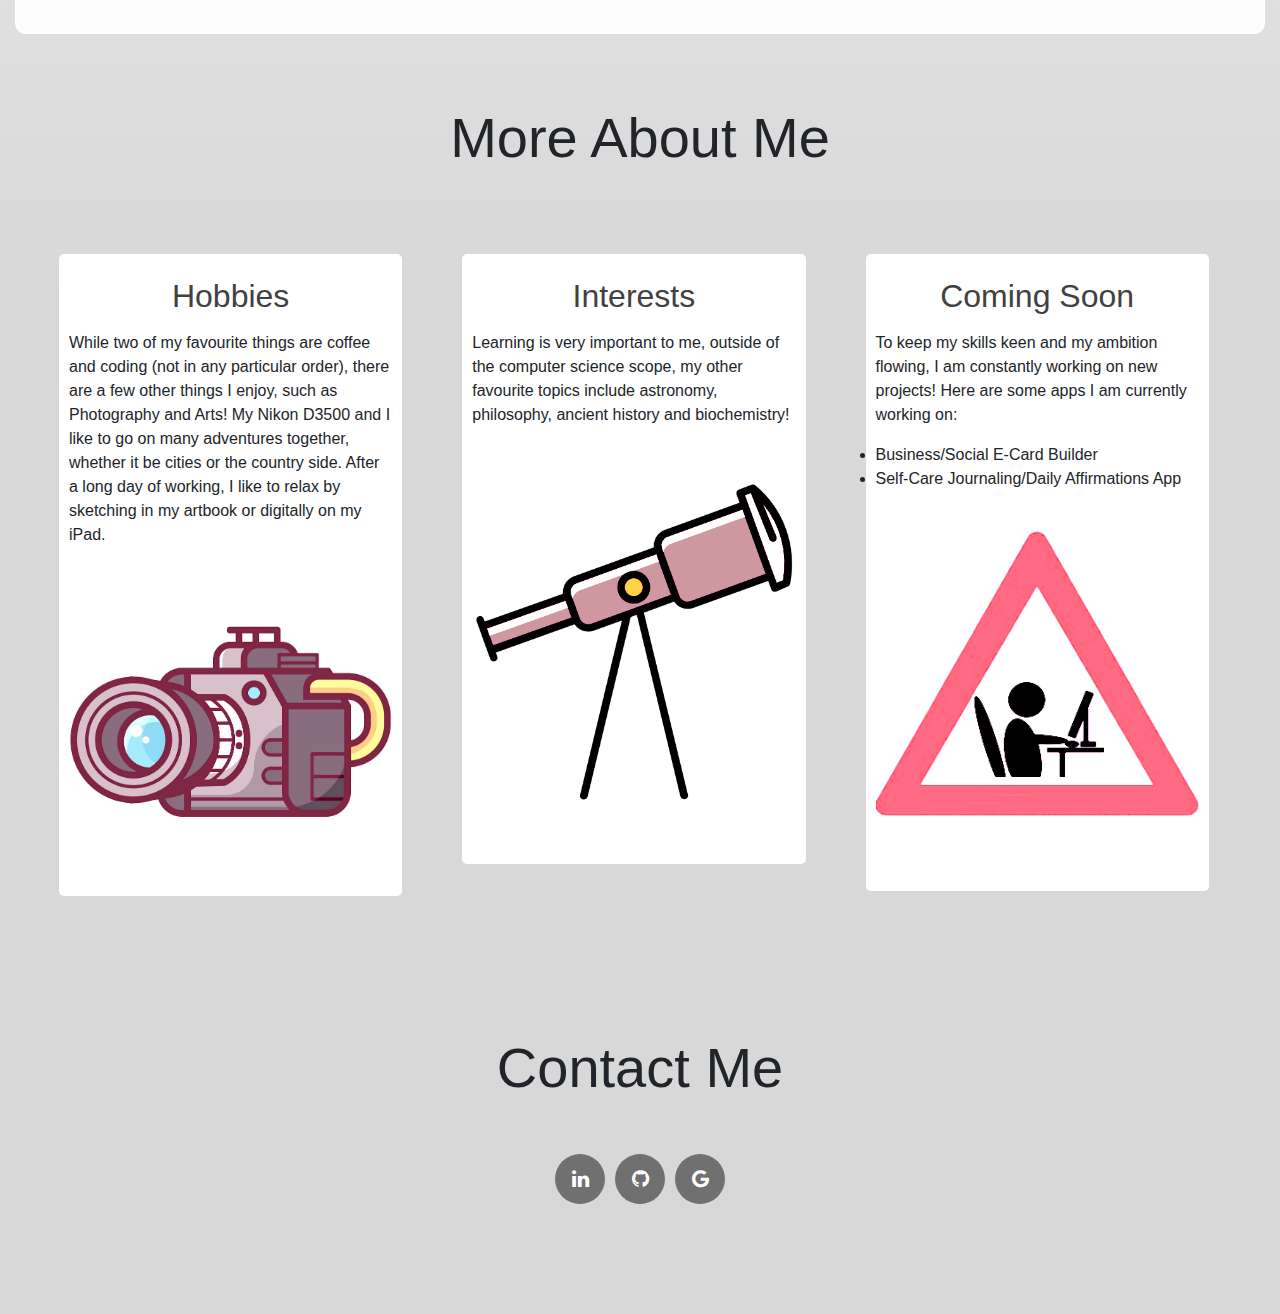
==== commit a4b323d6: "Add files via upload" ====
--- a/index.html
+++ b/index.html
@@ -227,11 +227,12 @@
                         
                         
                         <div class="ProjectFade">
-                            <img src="media/chess.jpg" alt="Chess AI" class="image" style="width:100%">
+                            <img src="media/Underwork.png" alt="Chess AI" class="image" style="width:100%">
                             
                         </div>
                         <br>
-                        
+                        <br>
+                        <p></p>
                     </div>
                 </div>
             </div>
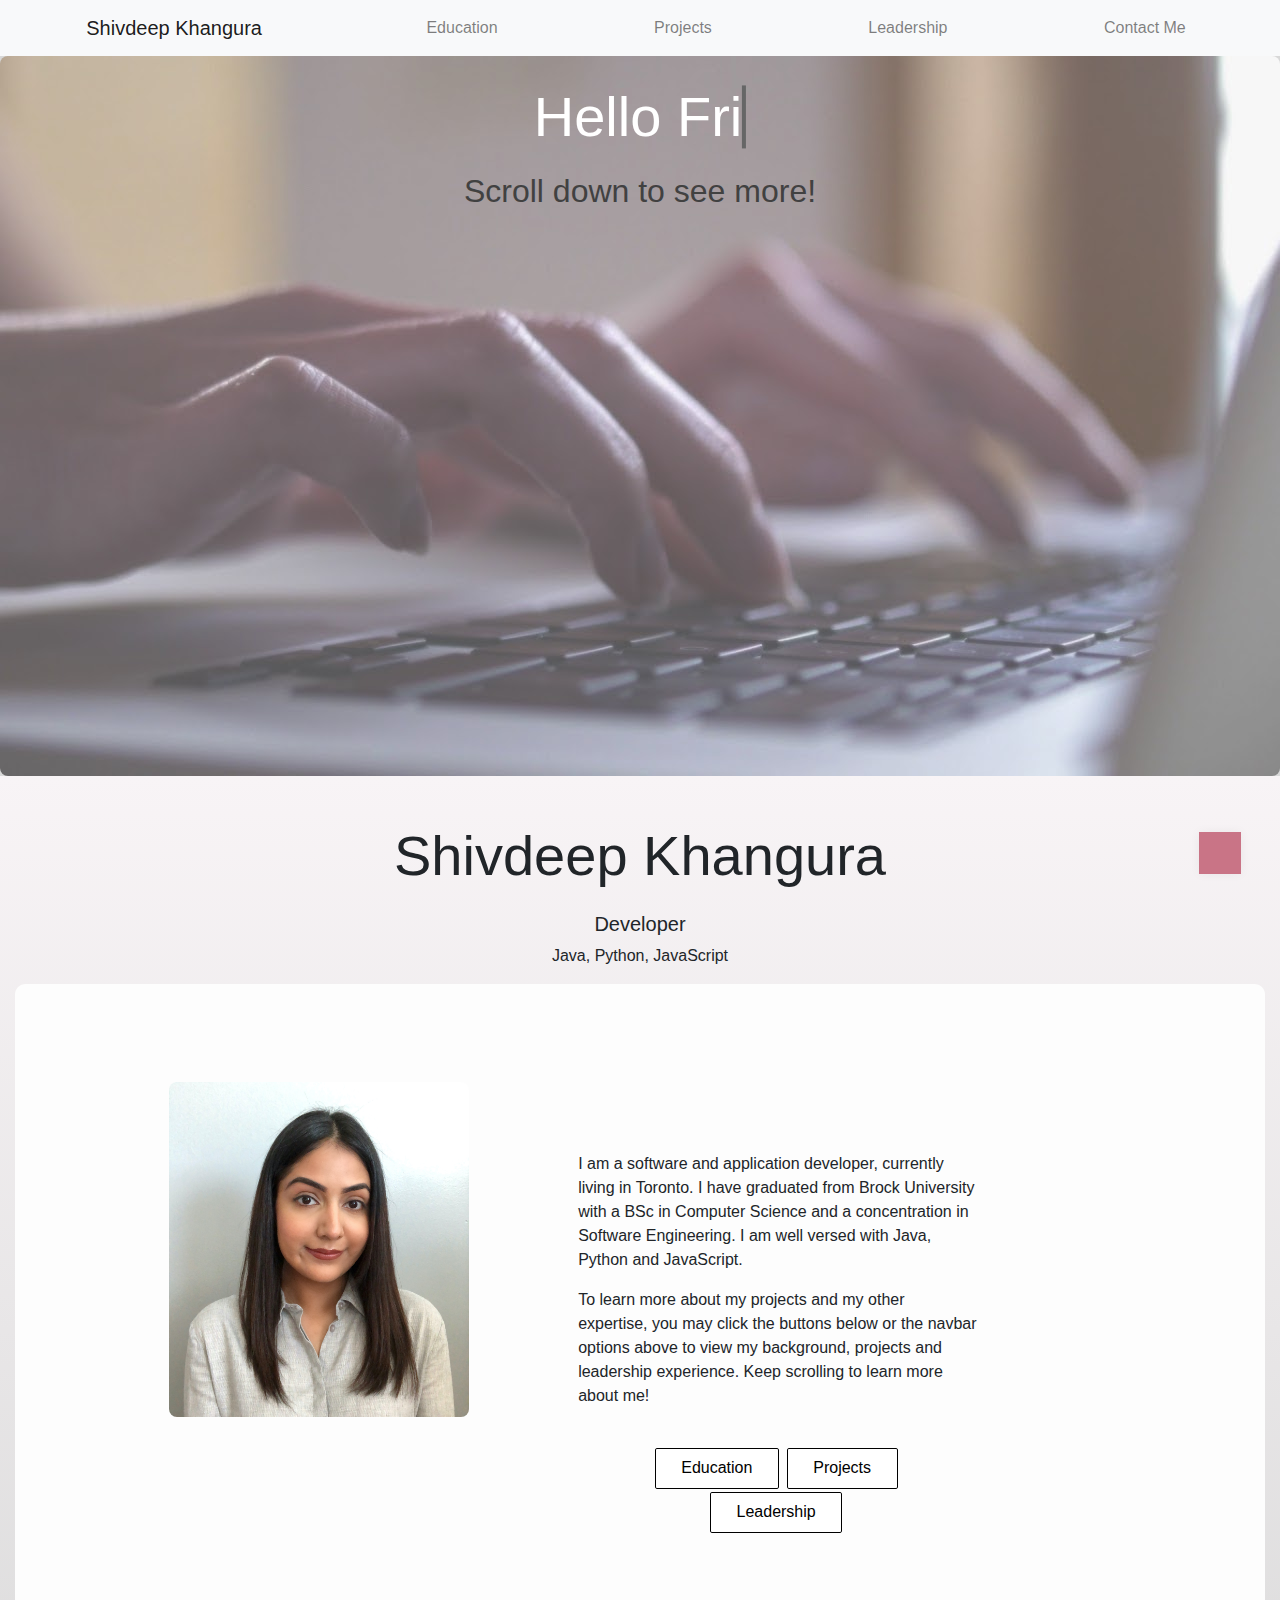
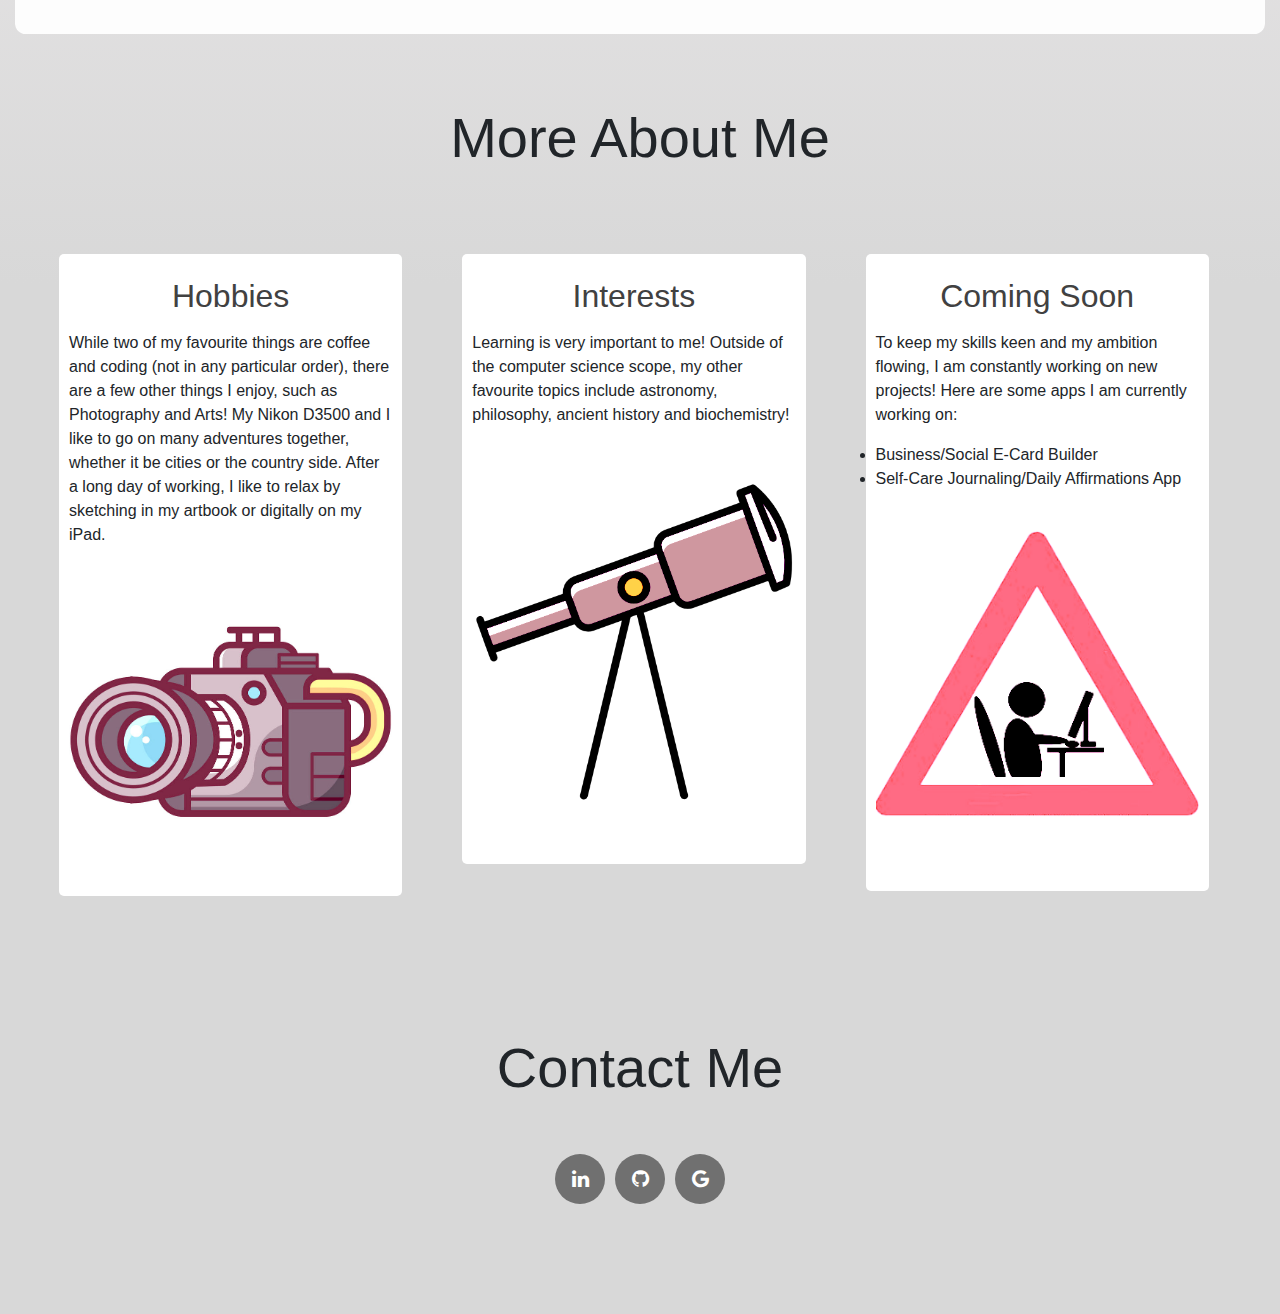
==== commit a62d3972: "Add files via upload" ====
--- a/index.html
+++ b/index.html
@@ -203,7 +203,7 @@
                         <h2 style="text-align: center;">Interests</h2>
                     
                     <p></p>
-                    <p>Learning is very important to me, outside of the computer science scope, my other favourite topics include astronomy, philosophy, ancient history and biochemistry!</p>
+                    <p>Learning is very important to me! Outside of the computer science scope, my other favourite topics include astronomy, philosophy, ancient history and biochemistry!</p>
                     <br>
                     <p></p>
                     <div class="ProjectFade">
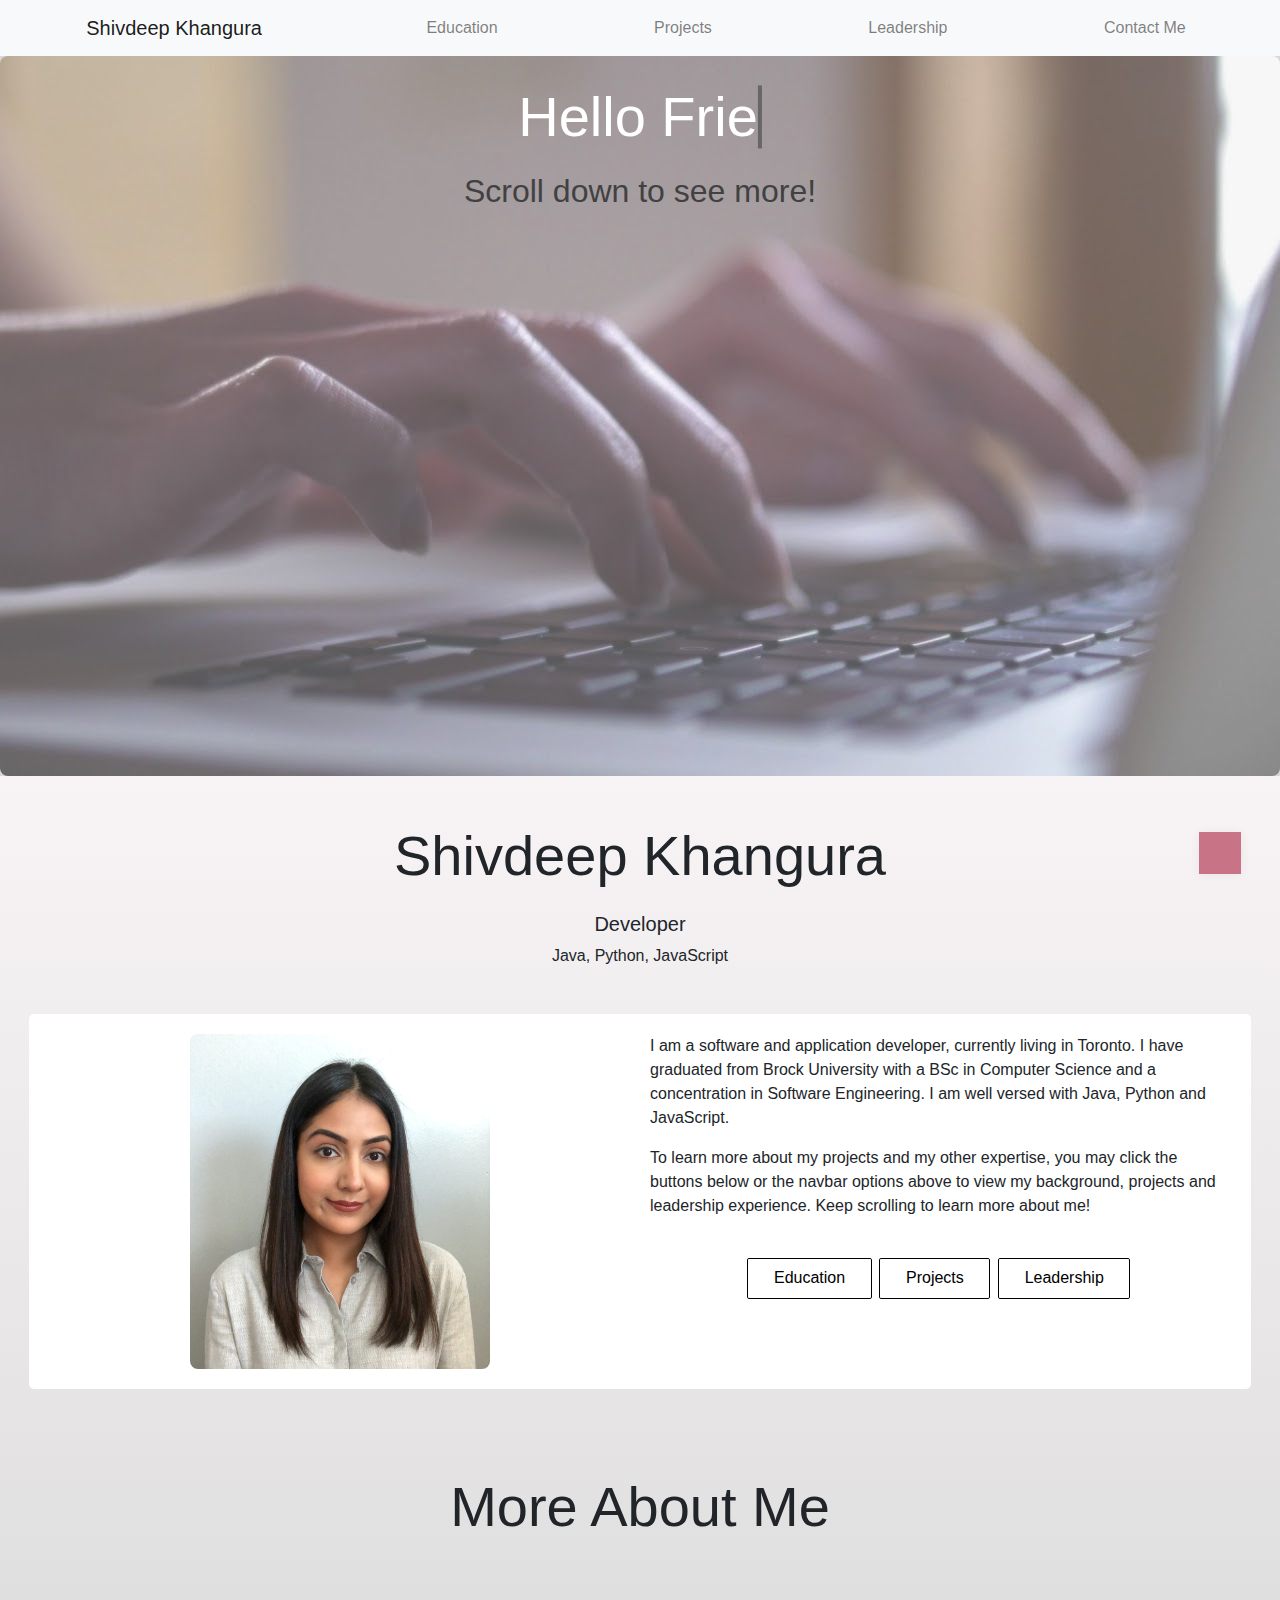
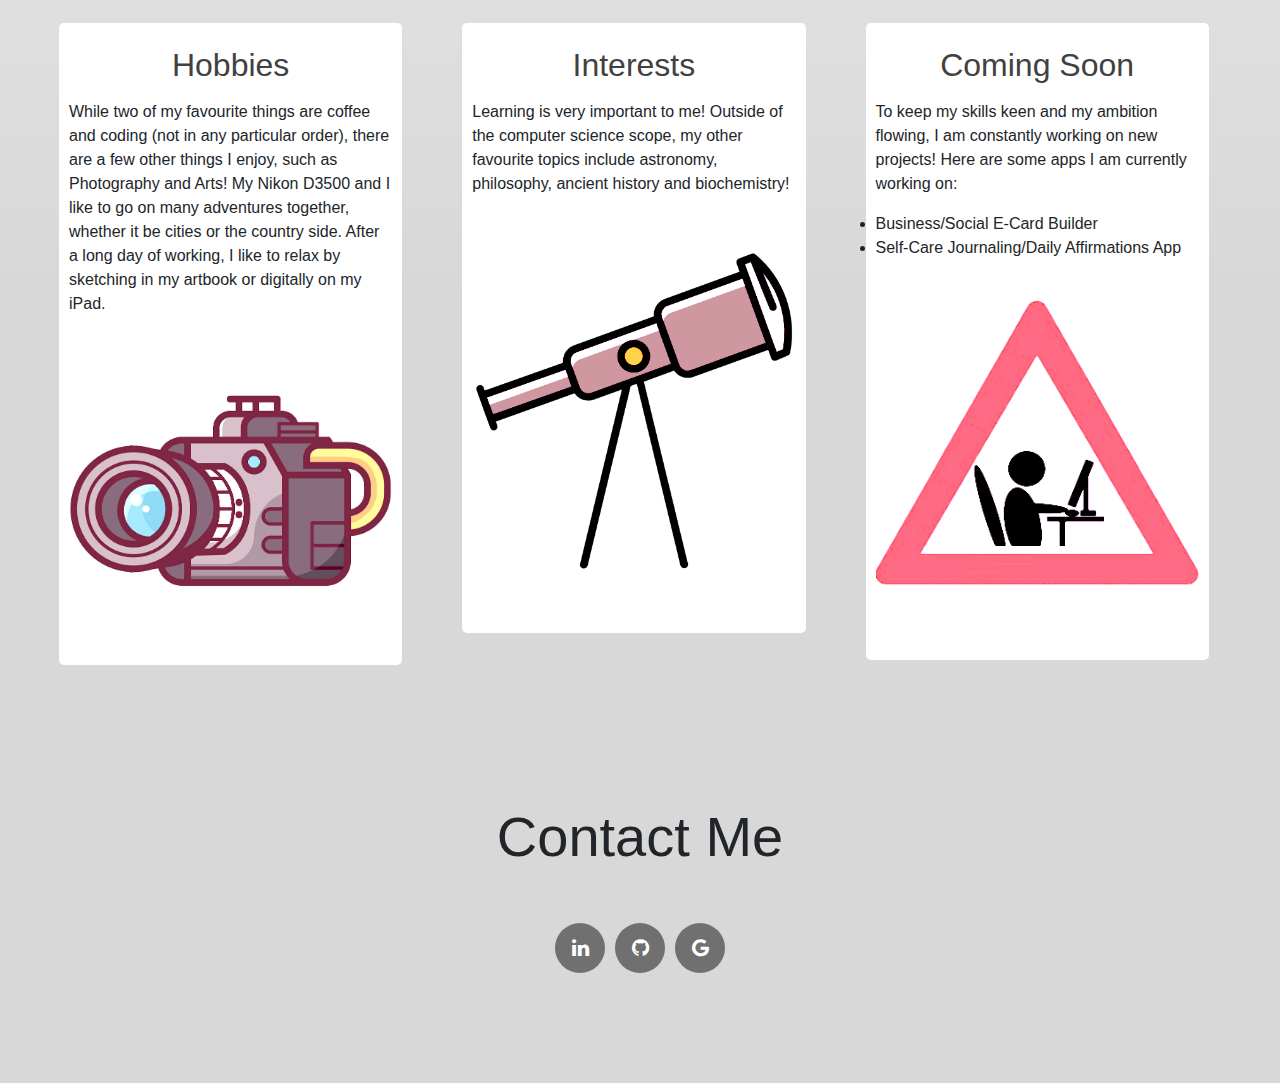
==== commit 01017f97: "Add files via upload" ====
--- a/index.html
+++ b/index.html
@@ -141,42 +141,52 @@
             <h5>Developer</h5>
             <p>Java, Python, JavaScript</p>
         </header>
+
+
+
         <div class="container-fluid">
-            <article>
-                <div class="row ">
-                    <div class="col-5 d-flex justify-content-center">
-                        <img src="IMG_2890_Facetune_04-12-2020-21-44-51.jpg" width="300" height="335">
-                    </div>
-                    <div class="col-5 d-flex justify-content-center">
-                        <div class="container">
-                            <p>I am a software and application developer, currently living in Toronto. I have graduated from Brock University with a BSc in Computer Science and a concentration in Software Engineering. I am well versed with Java, Python and
-                                JavaScript.
-                            </p>
-                            <p>
-                                To learn more about my projects and my other expertise, you may click the buttons below or the navbar options above to view my background, projects and leadership experience. Keep scrolling to learn more about me!
-                            </p>
-                            <br>
-                            <div class="col text-center flex-d">
-                                <a href="education.html"> <button class="button1 bouncy">
-                                     Education
-                            </button>
-                                </a>
-                                <a href="projects.html"> <button class="button1 bouncy">
-                                    Projects
-                           </button>
-                                </a>
-                                <a href="Leadership.html"> <button class="button1 bouncy">
-                                    Leadership
-                           </button>
-                                </a>
-                                
+            <div class="row">
+            
+                    <div class="content">
+                        <div class="column">
+                            <div class="content" style="text-align: center;">
+                                <img src="IMG_2890_Facetune_04-12-2020-21-44-51.jpg" width="300" height="335">
+        
                             </div>
                         </div>
-                    </div>
-                </div>
-            </article>
-            <br>
-            <br>
+
+                        <div class="column">
+                            <div class="content">
+                                <p>I am a software and application developer, currently living in Toronto. I have graduated from Brock University with a BSc in Computer Science and a concentration in Software Engineering. I am well versed with Java, Python and
+                                    JavaScript.
+                                </p>
+                                <p>
+                                    To learn more about my projects and my other expertise, you may click the buttons below or the navbar options above to view my background, projects and leadership experience. Keep scrolling to learn more about me!
+                                </p>
+                                <br>
+                                <div class="col text-center flex-d">
+                                    <a href="education.html"> <button class="button1 bouncy">
+                                         Education
+                                </button>
+                                    </a>
+                                    <a href="projects.html"> <button class="button1 bouncy">
+                                        Projects
+                               </button>
+                                    </a>
+                                    <a href="Leadership.html"> <button class="button1 bouncy">
+                                        Leadership
+                               </button>
+                                    </a>
+                                    
+                                </div>
+        
+                            </div>
+                        </div>
+
+                    </div>
+                </div>
+<br>
+
             <header>
                 <h1> More About Me</h1>
             </header>
@@ -190,7 +200,7 @@
                         side. After a long day of working, I like to relax by sketching in my artbook or digitally on my iPad.</p>
                     
                     <p></p>
-                    <div class="ProjectFade">
+                    <div class="ProjectFade1">
                         <img src="media/dslr.jpeg" alt="Chess AI" class="image" style="width:100%">
                         
                     </div>
@@ -206,7 +216,7 @@
                     <p>Learning is very important to me! Outside of the computer science scope, my other favourite topics include astronomy, philosophy, ancient history and biochemistry!</p>
                     <br>
                     <p></p>
-                    <div class="ProjectFade">
+                    <div class="ProjectFade1">
                         <img src="media/telescope.png" alt="Chess AI" class="image" style="width:100%">
                         
                     </div>
@@ -226,7 +236,7 @@
                         <br>
                         
                         
-                        <div class="ProjectFade">
+                        <div class="ProjectFade1">
                             <img src="media/Underwork.png" alt="Chess AI" class="image" style="width:100%">
                             
                         </div>
